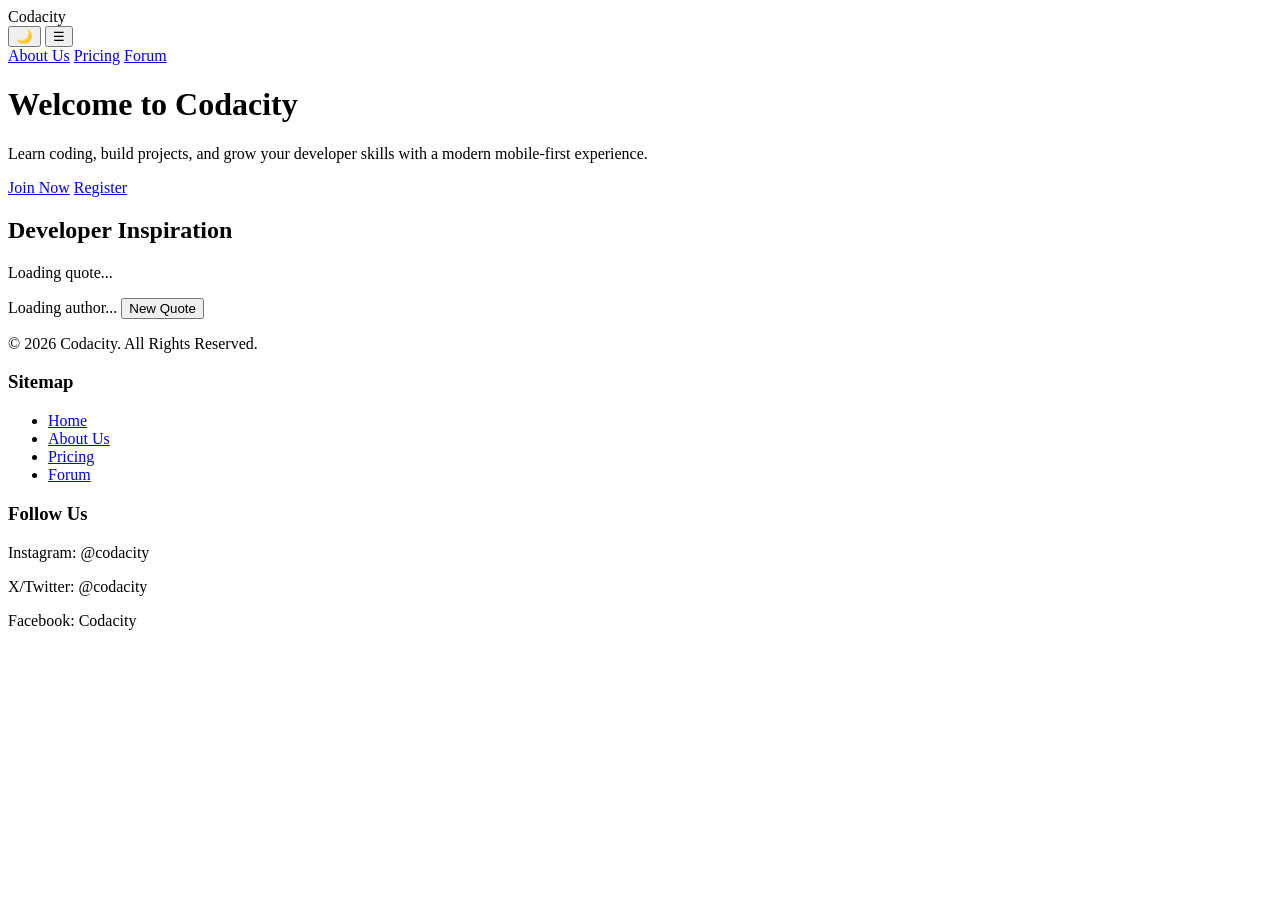
==== index.html @ 94c51437 "Modified index.html" ====
<!DOCTYPE html>
<html lang="en">
<head>
  <meta charset="UTF-8" />
  <meta name="viewport" content="width=device-width, initial-scale=1.0" />
  <title>Codacity</title>

  <link rel="stylesheet" href="styles.css" />
</head>
<body>

  <!-- HEADER -->
  <header class="header">
    <div class="logo">Codacity</div>

    <div class="header-actions">
      <button class="theme-toggle" id="theme-toggle">
        🌙
      </button>
      <button class="menu-toggle" id="menu-toggle">
        &#9776;
      </button>
    </div>
    <nav class="nav-menu" id="nav-menu">
      <a href="about.html">About Us</a>
      <a href="pricing.html">Pricing</a>
      <a href="forum.html">Forum</a>
    </nav>
  </header>

  <!-- MAIN SECTION -->
  <main class="hero">
    <div class="hero-content">
      <h1>Welcome to Codacity</h1>

      <p>
        Learn coding, build projects, and grow your developer skills
        with a modern mobile-first experience.
      </p>

      <div class="hero-buttons">
        <a href="login.html" class="btn join-btn">Join Now</a>
        <a href="register.html" class="btn register-btn">Register</a>
      </div>
    </div>
  </main>
  <!-- DEVELOPER QUOTE API -->
<section class="quote-section">

  <div class="quote-card">

    <h2>Developer Inspiration</h2>

    <p id="quote-text">
      Loading quote...
    </p>

    <span id="quote-author">
      Loading author...
    </span>

    <button id="new-quote-btn">
      New Quote
    </button>

  </div>

</section>
  <!-- FOOTER -->
  <footer class="footer">
    <div class="footer-section">
      <p>&copy; 2026 Codacity. All Rights Reserved.</p>
    </div>

    <div class="footer-section">
      <h3>Sitemap</h3>
      <ul>
        <li><a href="index.html">Home</a></li>
        <li><a href="about.html">About Us</a></li>
        <li><a href="pricing.html">Pricing</a></li>
        <li><a href="forum.html">Forum</a></li>
      </ul>
    </div>

    <div class="footer-section">
      <h3>Follow Us</h3>
      <p>Instagram: @codacity</p>
      <p>X/Twitter: @codacity</p>
      <p>Facebook: Codacity</p>
    </div>
  </footer>

  <script src="script.js"></script>
</body>
</html>
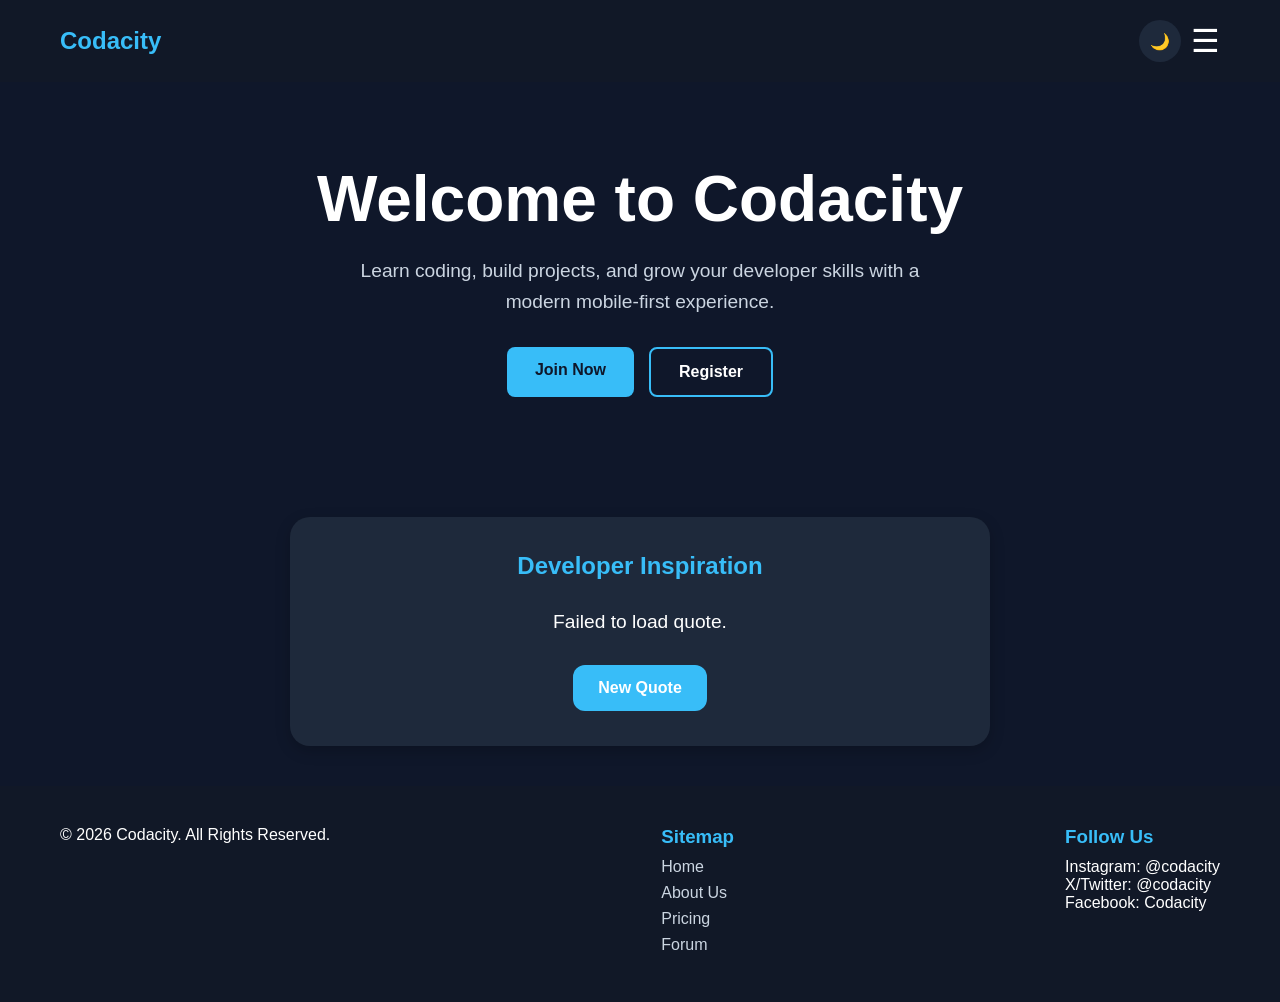
==== commit fbbf6fbf: "Modified couple files" ====
--- a/index.html
+++ b/index.html
@@ -90,6 +90,6 @@
     </div>
   </footer>
 
-  <script src="script.js"></script>
+  <script src="scripts.js"></script>
 </body>
 </html>
--- a/styles.css
+++ b/styles.css
@@ -0,0 +1,879 @@
+/* THEME VARIABLES */
+:root {
+  --bg-color: #0f172a;
+  --card-color: #1e293b;
+  --header-color: #111827;
+  --text-color: #ffffff;
+  --secondary-text: #cbd5e1;
+  --primary-color: #38bdf8;
+}
+
+/* LIGHT MODE */
+.light-mode {
+  --bg-color: #f1f5f9;
+  --card-color: #ffffff;
+  --header-color: #ffffff;
+  --text-color: #0f172a;
+  --secondary-text: #475569;
+  --primary-color: #0284c7;
+}
+/* GLOBAL TRANSITIONS */
+* {
+  transition:
+    background 0.3s ease,
+    color 0.3s ease,
+    border-color 0.3s ease,
+    transform 0.3s ease;
+}
+html {
+  scroll-behavior: smooth;
+}
+/* FLOATING BUTTON PULSE */
+.floating-post-btn {
+  animation: pulseBtn 2s infinite;
+}
+
+@keyframes pulseBtn {
+
+  0% {
+    box-shadow:
+      0 0 0 0 rgba(56,189,248,0.7);
+  }
+
+  70% {
+    box-shadow:
+      0 0 0 15px rgba(56,189,248,0);
+  }
+
+  100% {
+    box-shadow:
+      0 0 0 0 rgba(56,189,248,0);
+  }
+
+}
+/* PAGE LOAD ANIMATION */
+body {
+  animation: fadePage 0.8s ease;
+}
+
+@keyframes fadePage {
+
+  from {
+    opacity: 0;
+    transform: translateY(10px);
+  }
+
+  to {
+    opacity: 1;
+    transform: translateY(0);
+  }
+
+}
+/* HERO FLOATING EFFECT */
+.hero-content {
+  animation: floatHero 4s ease-in-out infinite;
+}
+
+@keyframes floatHero {
+
+  0% {
+    transform: translateY(0);
+  }
+
+  50% {
+    transform: translateY(-10px);
+  }
+
+  100% {
+    transform: translateY(0);
+  }
+
+}
+/* CARD HOVER EFFECT */
+.stat-card,
+.activity-card,
+.category-card,
+.discussion-card,
+.pricing-card,
+.quote-card,
+.auth-card,
+.content-box {
+  transition:
+    transform 0.3s ease,
+    box-shadow 0.3s ease;
+}
+
+.stat-card:hover,
+.activity-card:hover,
+.category-card:hover,
+.discussion-card:hover,
+.pricing-card:hover,
+.quote-card:hover,
+.auth-card:hover,
+.content-box:hover {
+
+  transform: translateY(-6px);
+
+  box-shadow:
+    0 10px 25px rgba(0,0,0,0.2);
+}
+/* HEADER ACTIONS */
+.header-actions {
+  display: flex;
+  align-items: center;
+  gap: 10px;
+}
+
+/* THEME TOGGLE */
+.theme-toggle {
+  background: var(--card-color);
+  border: none;
+  color: var(--text-color);
+  width: 42px;
+  height: 42px;
+  border-radius: 50%;
+  cursor: pointer;
+  font-size: 1rem;
+  transition: 0.3s;
+}
+
+.theme-toggle:hover {
+  transform: scale(1.1);
+}
+/* RESET */
+* {
+  margin: 0;
+  padding: 0;
+  box-sizing: border-box;
+}
+
+/* BODY */
+body {
+  font-family: Arial, sans-serif;
+  background: var(--bg-color);
+  color: var(--text-color);
+  min-height: 100vh;
+  display: flex;
+  flex-direction: column;
+}
+
+/* HEADER */
+.header {
+  width: 100%;
+  padding: 16px 20px;
+  display: flex;
+  justify-content: space-between;
+  align-items: center;
+  background: #111827;
+  position: relative;
+}
+
+.logo {
+  font-size: 1.5rem;
+  font-weight: bold;
+  color: var(--primary-color);
+}
+
+/* MENU BUTTON */
+.menu-toggle {
+  background: none;
+  border: none;
+  color: var(--text-color);
+  font-size: 2rem;
+  cursor: pointer;
+  transition: 0.3s;
+}
+.menu-toggle:hover {
+  transform: scale(1.1);
+}
+/* OLD NAVIGATION MENU */
+.nav-menu {
+  position: absolute;
+  top: 70px;
+  right: 20px;
+  background: var(--card-color);
+  border-radius: 10px;
+  padding: 15px;
+  display: none;
+  flex-direction: column;
+  gap: 12px;
+  width: 80%;
+  z-index: 9999;
+}
+.nav-menu a {
+  text-decoration: none;
+  color: var(--text-color);
+  font-size: 1rem;
+  transition: 0.3s;
+}
+.nav-menu a:hover {
+  color: var(--primary-color);
+}
+/* ACTIVE MENU */
+.nav-menu.active {
+  display: flex;
+}
+
+
+/* HERO SECTION */
+.hero {
+  flex: 1;
+  display: flex;
+  justify-content: center;
+  align-items: center;
+  padding: 40px 20px;
+  text-align: center;
+}
+
+.hero-content h1 {
+  font-size: 2.2rem;
+  margin-bottom: 20px;
+}
+
+.hero-content p {
+  font-size: 1rem;
+  line-height: 1.6;
+  margin-bottom: 30px;
+  color: #cbd5e1;
+}
+/* BUTTON ANIMATIONS */
+.btn,
+.auth-btn,
+#new-quote-btn,
+.forum-search button,
+.dashboard-menu-btn,
+.close-sidebar-btn,
+.theme-toggle {
+  transition:
+    transform 0.2s ease,
+    opacity 0.2s ease;
+}
+
+.btn:hover,
+.auth-btn:hover,
+#new-quote-btn:hover,
+.forum-search button:hover,
+.dashboard-menu-btn:hover,
+.close-sidebar-btn:hover,
+.theme-toggle:hover {
+  transform: translateY(-3px);
+}
+
+.btn:active,
+.auth-btn:active,
+#new-quote-btn:active,
+.forum-search button:active,
+.dashboard-menu-btn:active,
+.close-sidebar-btn:active,
+.theme-toggle:active {
+  transform: scale(0.95);
+}
+/* OLD BUTTONS */
+.hero-buttons {
+  display: flex;
+  justify-content: center;
+  gap: 15px;
+  flex-wrap: wrap;
+}
+
+.btn {
+  text-decoration: none;
+  padding: 14px 28px;
+  border-radius: 8px;
+  font-weight: bold;
+  transition: 0.3s;
+}
+
+.join-btn {
+  background: #38bdf8;
+  color: #0f172a;
+}
+
+.join-btn:hover {
+  background: #0ea5e9;
+}
+
+.register-btn {
+  border: 2px solid #38bdf8;
+  color: var(--text-color);
+}
+
+.register-btn:hover {
+  background: #38bdf8;
+  color: #0f172a;
+}
+/* FOOTER */
+.footer {
+  background: var(--header-color);
+  padding: 30px 20px;
+  display: flex;
+  flex-direction: column;
+  gap: 25px;
+  text-align: center;
+}
+
+.footer-section h3 {
+  margin-bottom: 10px;
+  color: var(--primary-color);
+}
+
+.footer-section ul {
+  list-style: none;
+}
+
+.footer-section ul li {
+  margin-bottom: 8px;
+}
+
+.footer-section a {
+  text-decoration: none;
+  color: var(--secondary-text);
+}
+
+.footer-section a:hover {
+  color: var(--primary-color);
+}
+
+/* TABLET DEVICES */
+@media (min-width: 768px) {
+  .hero-content h1 {
+    font-size: 3rem;
+  }
+
+  .hero-content p {
+    font-size: 1.1rem;
+    max-width: 600px;
+    margin: 0 auto 30px;
+  }
+
+  .footer {
+    flex-direction: row;
+    justify-content: space-between;
+    text-align: left;
+  }
+}
+
+/* LARGE DEVICES */
+@media (min-width: 1024px) {
+  .header {
+    padding: 20px 60px;
+  }
+
+  .hero {
+    padding: 80px;
+  }
+
+  .hero-content h1 {
+    font-size: 4rem;
+  }
+
+  .hero-content p {
+    font-size: 1.2rem;
+  }
+
+  .footer {
+    padding: 40px 60px;
+  }
+}
+
+/* SMALL MOBILE DEVICES */
+@media (max-width: 360px) {
+  .hero-content h1 {
+    font-size: 1.8rem;
+  }
+
+  .btn {
+    width: 100%;
+  }
+
+  .hero-buttons {
+    flex-direction: column;
+  }
+}
+
+/* PAGE CONTENT */
+.page-content {
+  flex: 1;
+  padding: 40px 20px;
+  display: flex;
+  justify-content: center;
+  align-items: center;
+}
+
+/* ABOUT PAGE */
+.content-box {
+  max-width: 800px;
+  background: var(--card-color);
+  padding: 30px;
+  border-radius: 14px;
+  line-height: 1.8;
+}
+
+.content-box h1 {
+  margin-bottom: 20px;
+  color: var(--primary-color);
+}
+
+.content-box p {
+  margin-bottom: 20px;
+  color: var(--secondary-text);
+}
+
+/* PRICING PAGE */
+.pricing-title {
+  text-align: center;
+  margin-bottom: 40px;
+  color: var(--primary-color);
+}
+
+.pricing-container {
+  width: 100%;
+  display: flex;
+  flex-direction: column;
+  gap: 25px;
+}
+
+.pricing-card {
+  background: var(--card-color);
+  padding: 30px;
+  border-radius: 16px;
+  text-align: center;
+  transition: 0.3s;
+}
+
+.pricing-card:hover {
+  transform: translateY(-5px);
+}
+
+.pricing-card h2 {
+  margin-bottom: 20px;
+}
+
+.price {
+  font-size: 2.5rem;
+  font-weight: bold;
+  margin-bottom: 20px;
+  color: var(--primary-color);
+}
+
+.price span {
+  font-size: 1rem;
+  color: var(--secondary-text);
+}
+
+.pricing-card ul {
+  list-style: none;
+  margin-bottom: 25px;
+}
+
+.pricing-card ul li {
+  margin-bottom: 12px;
+  color: var(--secondary-text);
+}
+
+.featured {
+  border: 2px solid #38bdf8;
+}
+
+/* TABLET AND DESKTOP */
+@media (min-width: 768px) {
+
+  .pricing-container {
+    flex-direction: row;
+    justify-content: center;
+    align-items: stretch;
+  }
+
+  .pricing-card {
+    width: 300px;
+  }
+
+  .content-box {
+    padding: 40px;
+  }
+}
+
+/* AUTH PAGES */
+.auth-page {
+  flex: 1;
+  display: flex;
+  justify-content: center;
+  align-items: center;
+  padding: 40px 20px;
+}
+
+.auth-card {
+  width: 100%;
+  max-width: 420px;
+  background: var(--card-color);
+  padding: 35px;
+  border-radius: 18px;
+  box-shadow: 0 4px 20px rgba(0,0,0,0.3);
+}
+
+.auth-card h1 {
+  text-align: center;
+  margin-bottom: 10px;
+  color: var(--primary-color);
+}
+
+.auth-subtitle {
+  text-align: center;
+  color: var(--secondary-text);
+  margin-bottom: 30px;
+}
+
+/* FORM */
+.form-group {
+  margin-bottom: 20px;
+}
+
+.form-group label {
+  display: block;
+  margin-bottom: 8px;
+  color: var(--text-color);
+}
+
+.form-group input {
+  width: 100%;
+  padding: 14px;
+  border: none;
+  outline: none;
+  border-radius: 10px;
+  background: var(--bg-color);
+  color: var(--text-color);
+  font-size: 1rem;
+}
+
+.form-group input::placeholder {
+  color: #94a3b8;
+}
+
+/* BUTTON */
+.auth-btn {
+  width: 100%;
+  padding: 14px;
+  border: none;
+  border-radius: 10px;
+  background: #38bdf8;
+  color: #0f172a;
+  font-size: 1rem;
+  font-weight: bold;
+  cursor: pointer;
+  transition: 0.3s;
+}
+
+.auth-btn:hover {
+  background: #0ea5e9;
+}
+
+/* SWITCH AUTH */
+.auth-switch {
+  margin-top: 20px;
+  text-align: center;
+  color: var(--secondary-text);
+}
+
+.auth-switch a {
+  color: var(--primary-color);
+  text-decoration: none;
+  font-weight: bold;
+}
+
+.auth-switch a:hover {
+  text-decoration: underline;
+}
+
+/* SMALL DEVICES */
+@media (max-width: 480px) {
+
+  .auth-card {
+    padding: 25px;
+  }
+
+  .auth-card h1 {
+    font-size: 1.8rem;
+  }
+}
+/* FORUM HERO */
+.forum-hero {
+  padding: 50px 20px 30px;
+  text-align: center;
+}
+
+.forum-hero h1 {
+  font-size: 2.5rem;
+  margin-bottom: 15px;
+  color: var(--primary-color);
+}
+
+.forum-hero p {
+  color: var(--secondary-text);
+  max-width: 600px;
+  margin: auto;
+  line-height: 1.6;
+}
+
+/* SEARCH */
+.forum-search {
+  display: flex;
+  gap: 10px;
+  padding: 20px;
+  justify-content: center;
+  flex-wrap: wrap;
+}
+
+.forum-search input {
+  width: 100%;
+  max-width: 450px;
+  padding: 14px;
+  border: none;
+  border-radius: 12px;
+  background: var(--card-color);
+  color: var(--text-color);
+  outline: none;
+  font-size: 1rem;
+}
+
+.forum-search button {
+  padding: 14px 22px;
+  border: none;
+  border-radius: 12px;
+  background: var(--primary-color);
+  color: white;
+  cursor: pointer;
+  font-weight: bold;
+}
+
+/* CATEGORIES */
+.forum-categories {
+  display: grid;
+  grid-template-columns: 1fr;
+  gap: 20px;
+  padding: 20px;
+}
+
+.category-card {
+  background: var(--card-color);
+  padding: 25px;
+  border-radius: 18px;
+  transition: 0.3s;
+}
+
+.category-card:hover {
+  transform: translateY(-5px);
+}
+
+.category-card h2 {
+  margin-bottom: 10px;
+  color: var(--primary-color);
+}
+
+.category-card p {
+  color: var(--secondary-text);
+  line-height: 1.6;
+}
+
+/* DISCUSSIONS */
+.forum-discussions {
+  padding: 20px;
+}
+
+.forum-discussions h2 {
+  margin-bottom: 20px;
+  color: var(--primary-color);
+}
+
+.discussion-card {
+  background: var(--card-color);
+  padding: 20px;
+  border-radius: 16px;
+  margin-bottom: 18px;
+
+  display: flex;
+  justify-content: space-between;
+  align-items: center;
+  gap: 15px;
+
+  transition: 0.3s;
+}
+
+.discussion-card:hover {
+  transform: translateY(-3px);
+}
+
+.discussion-info h3 {
+  margin-bottom: 8px;
+  font-size: 1.1rem;
+}
+
+.discussion-info p {
+  color: var(--secondary-text);
+}
+
+.discussion-tag {
+  background: var(--primary-color);
+  color: white;
+  padding: 8px 14px;
+  border-radius: 20px;
+  font-size: 0.9rem;
+  white-space: nowrap;
+}
+
+/* FLOATING BUTTON */
+.floating-post-btn {
+  position: fixed;
+  right: 20px;
+  bottom: 25px;
+
+  width: 60px;
+  height: 60px;
+
+  background: var(--primary-color);
+  color: white;
+
+  border-radius: 50%;
+
+  display: flex;
+  justify-content: center;
+  align-items: center;
+
+  font-size: 2rem;
+  cursor: pointer;
+
+  box-shadow: 0 5px 15px rgba(0,0,0,0.3);
+
+  transition: 0.3s;
+}
+
+.floating-post-btn:hover {
+  transform: scale(1.1);
+}
+
+/* TABLETS */
+@media (min-width: 768px) {
+
+  .forum-categories {
+    grid-template-columns: repeat(2, 1fr);
+  }
+
+}
+
+/* LARGE SCREENS */
+@media (min-width: 1024px) {
+
+  .forum-categories {
+    grid-template-columns: repeat(4, 1fr);
+  }
+
+  .forum-hero h1 {
+    font-size: 4rem;
+  }
+}
+/* QUOTE API SECTION */
+.quote-section {
+  padding: 40px 20px;
+  display: flex;
+  justify-content: center;
+}
+
+.quote-card {
+  width: 100%;
+  max-width: 700px;
+
+  background: var(--card-color);
+
+  padding: 35px;
+  border-radius: 20px;
+
+  text-align: center;
+
+  box-shadow: 0 5px 15px rgba(0,0,0,0.2);
+}
+
+.quote-card h2 {
+  margin-bottom: 25px;
+  color: var(--primary-color);
+}
+
+#quote-text {
+  font-size: 1.2rem;
+  line-height: 1.8;
+  margin-bottom: 20px;
+  color: var(--text-color);
+}
+
+#quote-author {
+  display: block;
+  margin-bottom: 25px;
+  color: var(--secondary-text);
+}
+
+#new-quote-btn {
+  padding: 14px 25px;
+  border: none;
+  border-radius: 12px;
+
+  background: var(--primary-color);
+  color: white;
+
+  cursor: pointer;
+  font-weight: bold;
+  font-size: 1rem;
+
+  transition: 0.3s;
+}
+
+#new-quote-btn:hover {
+  transform: scale(1.05);
+}
+
+/* TABLETS */
+@media (min-width: 768px) {
+
+  .stats-grid {
+    grid-template-columns: repeat(2, 1fr);
+  }
+
+}
+
+/* DESKTOP */
+@media (min-width: 1024px) {
+
+  .sidebar {
+    left: 0;
+  }
+
+  .dashboard-main {
+    margin-left: 260px;
+  }
+
+  .dashboard-menu-btn {
+    display: none;
+  }
+
+  .stats-grid {
+    grid-template-columns: repeat(4, 1fr);
+  }
+
+}
+
+/* ERROR MESSAGE */
+.error-message {
+  display: block;
+  margin-top: 8px;
+
+  color: #ef4444;
+
+  font-size: 0.9rem;
+}
+
+/* INPUT ERROR */
+.input-error {
+  border: 2px solid #ef4444 !important;
+}
+
+/* INPUT SUCCESS */
+.input-success {
+  border: 2px solid #22c55e !important;
+}
